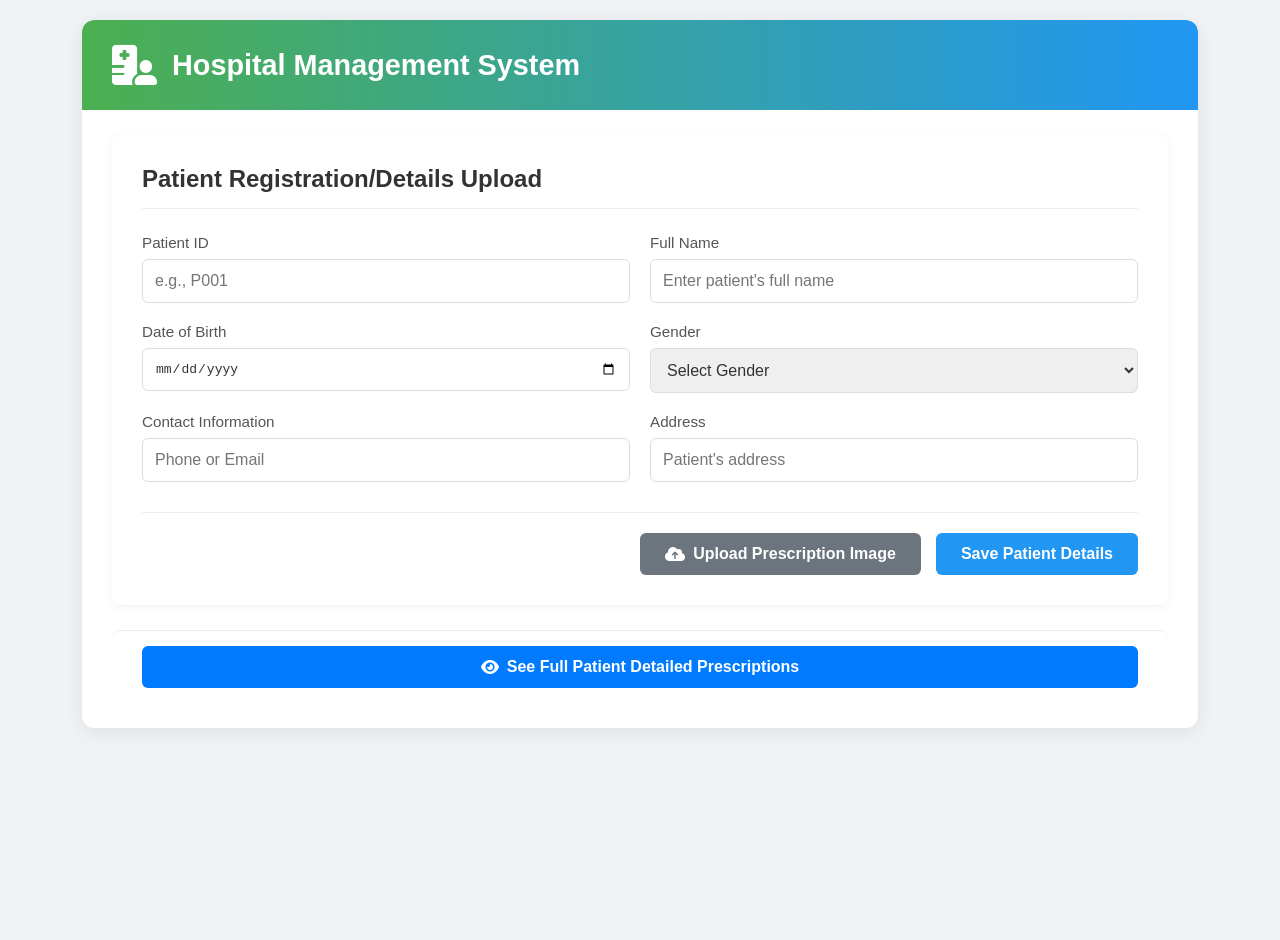
==== index.html @ 3ecc9dad "Prescription Summarization" ====
<!DOCTYPE html>
<html lang="en">
<head>
    <meta charset="UTF-8">
    <meta name="viewport" content="width=device-width, initial-scale=1.0">
    <title>Hospital Management System</title>
    <link rel="stylesheet" href="style.css">
    <link rel="stylesheet" href="https://cdnjs.cloudflare.com/ajax/libs/font-awesome/6.0.0-beta3/css/all.min.css">
</head>
<body>
    <div class="container">
        <header class="header">
            <i class="fa-solid fa-hospital-user header-icon"></i>
            <h1>Hospital Management System</h1>
        </header>

        <section class="card patient-registration">
            <h2>Patient Registration/Details Upload</h2>
            <div class="form-grid">
                <div class="form-group">
                    <label for="patientId">Patient ID</label>
                    <input type="text" id="patientId" name="patientId" placeholder="e.g., P001">
                </div>
                <div class="form-group">
                    <label for="fullName">Full Name</label>
                    <input type="text" id="fullName" name="fullName" placeholder="Enter patient's full name">
                </div>
                <div class="form-group">
                    <label for="dob">Date of Birth</label>
                    <input type="date" id="dob" name="dob">
                </div>
                <div class="form-group">
                    <label for="gender">Gender</label>
                    <select id="gender" name="gender">
                        <option value="">Select Gender</option>
                        <option value="male">Male</option>
                        <option value="female">Female</option>
                        <option value="other">Other</option>
                    </select>
                </div>
                <div class="form-group">
                    <label for="contactInfo">Contact Information</label>
                    <input type="text" id="contactInfo" name="contactInfo" placeholder="Phone or Email">
                </div>
                <div class="form-group">
                    <label for="address">Address</label>
                    <input type="text" id="address" name="address" placeholder="Patient's address">
                </div>
            </div>

            <div class="button-row">
                <div class="upload-btn-wrapper">
                    <button class="btn upload-btn" id="uploadMedicalHistoryVisualBtn"><i class="fas fa-cloud-upload-alt"></i> Upload Prescription Image</button>
                    <input type="file" id="medicalHistoryUpload" name="medicalHistory" accept="image/*" multiple>
                </div>
                <button class="btn primary-btn" id="savePatientDetailsBtn">Save Patient Details</button>
            </div>
        </section>

        <section class="card view-prescriptions-section">
            <button class="btn accent-btn" id="viewPrescriptionsBtn">
                <i class="fas fa-eye"></i> See Full Patient Detailed Prescriptions
            </button>
        </section>

    </div>

    <script src="script.js"></script>
</body>
</html>
---- style.css ----
body {
    font-family: 'Segoe UI', Tahoma, Geneva, Verdana, sans-serif;
    background-color: #f0f2f5;
    margin: 0;
    padding: 20px;
    display: flex;
    justify-content: center;
    align-items: flex-start; /* Align to the top */
    min-height: 100vh;
}

.container {
    width: 90%;
    max-width: 1200px; /* Increased max-width for the new page */
    background-color: #ffffff;
    border-radius: 12px;
    box-shadow: 0 4px 20px rgba(0, 0, 0, 0.08);
    overflow: hidden;
}

/* Header Styling */
.header {
    background: linear-gradient(to right, #4CAF50, #2196F3); /* Green to Blue gradient */
    color: white;
    padding: 25px 30px;
    display: flex;
    align-items: center;
    gap: 15px;
    border-top-left-radius: 12px;
    border-top-right-radius: 12px;
    position: relative; /* For positioning back button */
}

.header-icon {
    font-size: 2.5em;
}

.header h1 {
    margin: 0;
    font-size: 1.8em;
    font-weight: 600;
    flex-grow: 1; /* Allows h1 to take available space */
}

/* Card Styling */
.card {
    background-color: #ffffff;
    border-radius: 8px;
    box-shadow: 0 2px 10px rgba(0, 0, 0, 0.05);
    padding: 30px;
    margin: 25px 30px;
}

.card h2 {
    color: #333;
    margin-top: 0;
    margin-bottom: 25px;
    font-size: 1.5em;
    border-bottom: 1px solid #eee;
    padding-bottom: 15px;
}

/* Form Grid Layout */
.form-grid {
    display: grid;
    grid-template-columns: 1fr 1fr; /* Two columns */
    gap: 20px; /* Space between grid items */
    margin-bottom: 30px;
}

.form-group {
    display: flex;
    flex-direction: column;
}

.form-group label {
    font-weight: 500;
    margin-bottom: 8px;
    color: #555;
    font-size: 0.95em;
}

.form-group input[type="text"],
.form-group input[type="date"],
.form-group select {
    padding: 12px;
    border: 1px solid #ddd;
    border-radius: 6px;
    font-size: 1em;
    color: #333;
    transition: border-color 0.3s ease, box-shadow 0.3s ease;
}

.form-group input[type="text"]:focus,
.form-group input[type="date"]:focus,
.form-group select:focus {
    border-color: #2196F3;
    box-shadow: 0 0 0 3px rgba(33, 150, 243, 0.2);
    outline: none;
}

/* Button Row */
.button-row {
    display: flex;
    justify-content: flex-end; /* Align buttons to the right */
    gap: 15px;
    padding-top: 20px;
    border-top: 1px solid #eee;
}

.btn {
    padding: 12px 25px;
    border: none;
    border-radius: 6px;
    cursor: pointer;
    font-size: 1em;
    font-weight: 600;
    transition: background-color 0.3s ease, transform 0.2s ease, box-shadow 0.3s ease;
    display: inline-flex;
    align-items: center;
    gap: 8px;
    text-decoration: none; /* For button links */
    color: white; /* Default button text color */
}

.primary-btn {
    background-color: #2196F3; /* Blue */
    color: white;
}

.primary-btn:hover {
    background-color: #1976D2; /* Darker blue */
    transform: translateY(-2px);
    box-shadow: 0 4px 12px rgba(33, 150, 243, 0.3);
}

.secondary-btn {
    background-color: #6c757d; /* Gray */
    color: white;
}

.secondary-btn:hover {
    background-color: #5a6268; /* Darker gray */
    transform: translateY(-2px);
    box-shadow: 0 4px 12px rgba(108, 117, 125, 0.3);
}

.accent-btn {
    background-color: #007bff; /* A nice accent blue */
    color: white;
    width: 100%; /* Make the view prescriptions button full width */
    justify-content: center; /* Center content */
}

.accent-btn:hover {
    background-color: #0056b3;
    transform: translateY(-2px);
    box-shadow: 0 4px 12px rgba(0, 123, 255, 0.3);
}


.upload-btn {
    background-color: #6c757d; /* Gray */
    color: white;
}

.upload-btn:hover {
    background-color: #5a6268; /* Darker gray */
    transform: translateY(-2px);
    box-shadow: 0 4px 12px rgba(108, 117, 125, 0.3);
}

/* Custom file input styling */
.upload-btn-wrapper {
    position: relative;
    overflow: hidden;
    display: inline-block;
}

.upload-btn-wrapper input[type=file] {
    font-size: 100px;
    position: absolute;
    left: 0;
    top: 0;
    opacity: 0;
    cursor: pointer;
}

/* View Prescriptions Section (on index.html) */
.view-prescriptions-section {
    margin-top: 0; /* Align with top section */
    padding-top: 15px;
    padding-bottom: 15px;
    border-top: 1px solid #eee;
    text-align: center; /* Center the button */
    box-shadow: none; /* Remove card shadow */
}

/* Styles for patient_prescriptions.html */
.prescription-container .header {
    background: linear-gradient(to right, #28a745, #17a2b8); /* Different gradient for prescription page */
}
.prescription-container .header-icon {
    font-size: 2.2em;
}

.back-button {
    position: absolute;
    right: 30px;
    top: 50%;
    transform: translateY(-50%);
    padding: 8px 15px;
    font-size: 0.9em;
}

.prescription-main-content {
    display: flex;
    gap: 25px; /* Space between left and right panes */
    margin: 25px 30px;
    align-items: stretch; /* Make panes stretch to fill height */
}

.left-pane {
    flex: 0 0 350px; /* Fixed width for left pane */
    padding: 20px;
    max-height: calc(100vh - 180px); /* Adjust height for scroll, considering header/footer */
    overflow-y: auto; /* Enable scrolling for the list */
}

.right-pane {
    flex-grow: 1; /* Right pane takes remaining space */
    padding: 20px;
    max-height: calc(100vh - 180px);
    overflow-y: auto;
}

.left-pane h2, .right-pane h2 {
    margin-bottom: 15px;
    border-bottom: 1px solid #eee;
    padding-bottom: 10px;
}

.search-bar {
    display: flex;
    gap: 10px;
    margin-bottom: 20px;
}

.search-bar input[type="text"] {
    flex-grow: 1;
    padding: 10px;
    border: 1px solid #ddd;
    border-radius: 6px;
}

.prescription-list {
    list-style: none;
    padding: 0;
    margin: 0;
}

.prescription-list li {
    background-color: #f8f9fa;
    border: 1px solid #e9ecef;
    border-radius: 5px;
    padding: 12px 15px;
    margin-bottom: 10px;
    cursor: pointer;
    transition: background-color 0.2s ease, transform 0.2s ease, box-shadow 0.2s ease;
    display: flex;
    align-items: center;
    gap: 10px;
    font-weight: 500;
    color: #333;
}

.prescription-list li:hover {
    background-color: #e2e6ea;
    transform: translateY(-1px);
    box-shadow: 0 2px 8px rgba(0, 0, 0, 0.05);
}

.prescription-list li.active {
    background-color: #d1ecf1; /* Highlight active item */
    border-color: #bee5eb;
    box-shadow: 0 2px 8px rgba(0, 0, 0, 0.1);
}

.prescription-list li i {
    color: #007bff;
}

.prescription-list .placeholder-item {
    text-align: center;
    color: #999;
    font-style: italic;
    background-color: transparent;
    border: none;
    cursor: default;
    padding: 30px 15px;
}
.prescription-list .placeholder-item:hover {
    background-color: transparent;
    transform: none;
    box-shadow: none;
}


.detail-header {
    display: flex;
    justify-content: space-between;
    align-items: center;
    margin-bottom: 15px;
    border-bottom: 1px solid #eee;
    padding-bottom: 10px;
}

.patient-id-display {
    font-size: 1.1em;
    font-weight: 600;
    color: #007bff;
}

.prescription-detail-content {
    background-color: #fdfdfd;
    border: 1px solid #eee;
    border-radius: 5px;
    padding: 20px;
    min-height: 250px; /* Ensure some height for content */
}

.prescription-detail-content .placeholder-text {
    text-align: center;
    color: #999;
    font-style: italic;
    padding: 50px 0;
    display: flex;
    flex-direction: column;
    align-items: center;
    gap: 10px;
}
.prescription-detail-content .placeholder-text i {
    font-size: 2em;
    color: #ccc;
}

/* Add this to the end of your style.css */

.patient-general-details {
    background-color: #e9f7ef; /* Light green background */
    border: 1px solid #d4edda;
    border-radius: 8px;
    padding: 15px;
    margin-bottom: 20px;
    font-size: 0.95em;
    color: #333;
}

.patient-general-details p {
    margin: 5px 0;
}

.patient-general-details p strong {
    color: #28a745; /* Green text for labels */
}

.patient-general-details .not-found {
    color: #dc3545; /* Red for not found message */
    font-style: italic;
    text-align: center;
}


.image-display {
    text-align: center;
    margin-bottom: 20px;
}
.image-display img {
    max-width: 100%;
    height: auto;
    border: 1px solid #ddd;
    border-radius: 8px;
    box-shadow: 0 2px 10px rgba(0, 0, 0, 0.05);
    max-height: 300px; /* Limit image height to prevent excessive scrolling */
    object-fit: contain; /* Ensure image fits within bounds */
}

.summary-text {
    white-space: pre-wrap; /* Preserve whitespace and line breaks */
    background-color: #e9ecef;
    border: 1px solid #dee2e6;
    border-radius: 5px;
    padding: 15px;
    font-family: 'Consolas', 'Courier New', monospace;
    color: #333;
    font-size: 0.95em;
    max-height: 250px; /* Limit summary height */
    overflow-y: auto;
}

.action-buttons {
    display: flex;
    justify-content: flex-end;
    gap: 10px;
    margin-top: 20px;
    border-top: 1px solid #eee;
    padding-top: 15px;
}


/* Responsive adjustments */
@media (max-width: 992px) {
    .prescription-main-content {
        flex-direction: column;
        margin: 15px 20px;
    }
    .left-pane, .right-pane {
        flex: none; /* Remove fixed flex basis */
        width: 100%; /* Take full width */
        max-height: none; /* Remove height limits to allow natural flow */
        margin: 0;
    }
    .header {
        flex-wrap: wrap; /* Allow header items to wrap */
        padding-bottom: 15px; /* Adjust padding */
    }
    .back-button {
        position: static; /* Position normally */
        transform: none; /* Remove transform */
        margin-top: 10px; /* Add margin */
        width: 100%; /* Full width */
        order: 3; /* Place at the bottom */
    }
    .header h1 {
        font-size: 1.6em;
    }
}

@media (max-width: 768px) {
    .form-grid {
        grid-template-columns: 1fr; /* Single column on smaller screens */
    }
    .button-row {
        flex-direction: column;
        align-items: stretch;
    }
    .btn {
        width: 100%;
        justify-content: center;
    }
    .header h1 {
        font-size: 1.5em;
    }
    .header-icon {
        font-size: 2em;
    }
    body {
        padding: 10px;
    }
    .container {
        width: 100%;
        margin: 0;
        border-radius: 0;
        box-shadow: none;
    }
    .card {
        margin: 15px 10px;
        padding: 20px;
    }
    .header {
        padding: 15px 20px;
    }
}
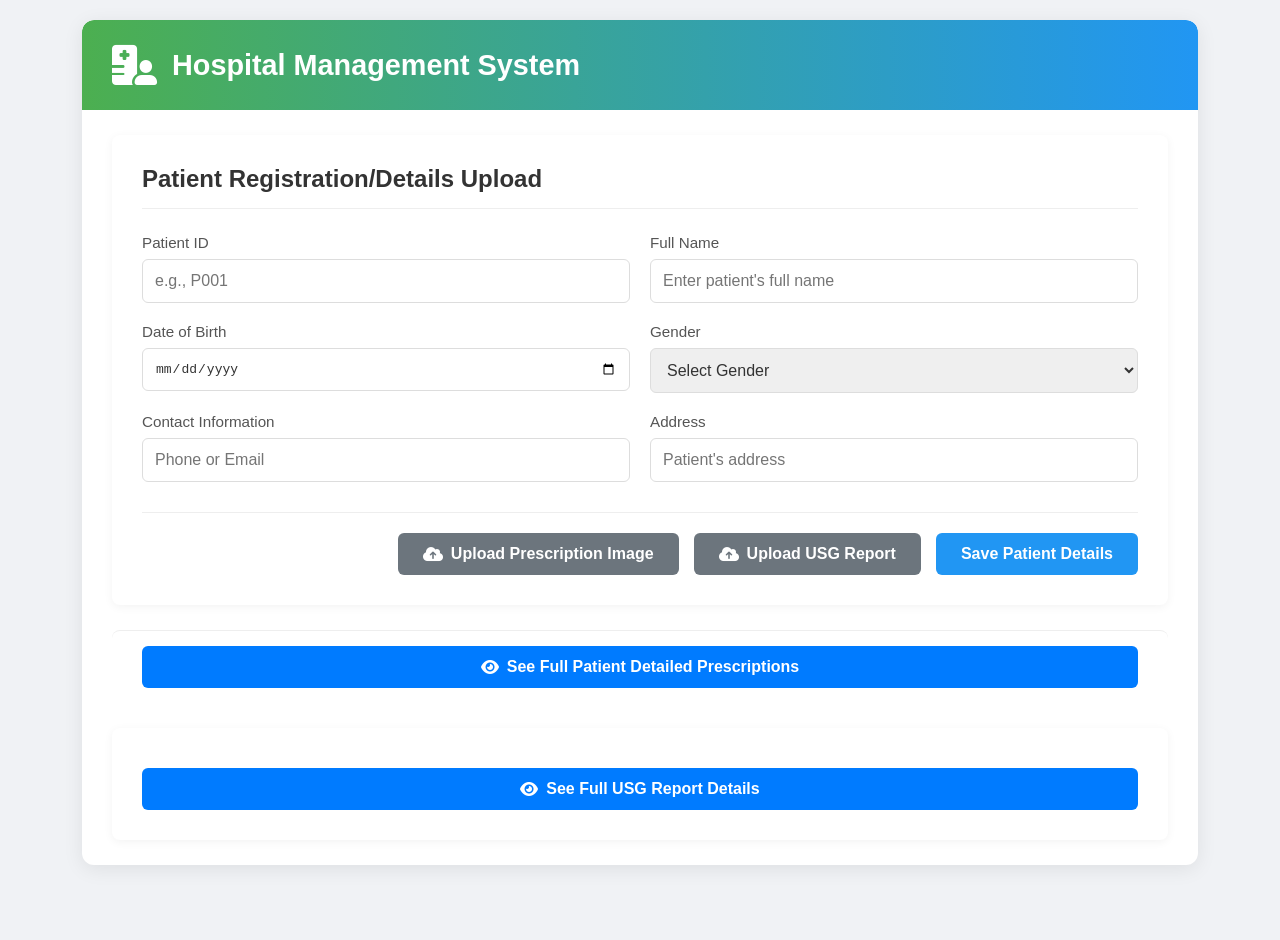
==== commit bc1c2508: "Prescription, usg summarization code templates" ====
--- a/index.html
+++ b/index.html
@@ -53,6 +53,12 @@
                     <button class="btn upload-btn" id="uploadMedicalHistoryVisualBtn"><i class="fas fa-cloud-upload-alt"></i> Upload Prescription Image</button>
                     <input type="file" id="medicalHistoryUpload" name="medicalHistory" accept="image/*" multiple>
                 </div>
+
+                <div class="upload-btn-wrapper">
+                    <button class="btn upload-btn" id="uploadUsgReportVisualBtn"><i class="fas fa-cloud-upload-alt"></i> Upload USG Report</button>
+                    <input type="file" id="usgReportUpload" name="usgReport" accept="image/*, .pdf" multiple>
+                </div>
+
                 <button class="btn primary-btn" id="savePatientDetailsBtn">Save Patient Details</button>
             </div>
         </section>
@@ -61,6 +67,13 @@
             <button class="btn accent-btn" id="viewPrescriptionsBtn">
                 <i class="fas fa-eye"></i> See Full Patient Detailed Prescriptions
             </button>
+
+        </section>
+
+         <section class="card view-usg-section">
+           <button class="btn accent-btn" id="viewUsgReportsBtn" style="margin-top: 10px;">
+                <i class="fas fa-eye"></i> See Full USG Report Details
+            </button>
         </section>
 
     </div>
--- a/style.css
+++ b/style.css
@@ -159,6 +159,96 @@
 }
 
 
+/* --- New Styles for patient_usg.html --- */
+
+.patient-details-usg {
+    background-color: #f7f7e9; /* Light yellow background for USG details */
+    border: 1px solid #e2e6c7;
+}
+
+.patient-details-usg p strong {
+    color: #8c8c00; /* Darker yellow/olive color for labels */
+}
+
+.usg-reports-view {
+    /* Reusing .card for general styling, but adding a custom class */
+}
+
+.reports-container {
+    display: flex;
+    gap: 25px; /* Space between the list and details panes */
+    align-items: stretch;
+}
+
+.reports-list {
+    flex: 0 0 350px; /* Fixed width for the list pane, matching prescriptions page */
+    padding: 20px;
+    background-color: #fcfcfc;
+    border-radius: 8px;
+    border: 1px solid #f0f0f0;
+    max-height: calc(100vh - 250px);
+    overflow-y: auto;
+}
+
+.report-list-items {
+    list-style: none;
+    padding: 0;
+    margin: 0;
+}
+
+.report-list-items li {
+    background-color: #f8f9fa;
+    border: 1px solid #e9ecef;
+    border-radius: 5px;
+    padding: 12px 15px;
+    margin-bottom: 10px;
+    cursor: pointer;
+    transition: background-color 0.2s ease, transform 0.2s ease, box-shadow 0.2s ease;
+    display: flex;
+    align-items: center;
+    gap: 10px;
+    font-weight: 500;
+    color: #333;
+}
+
+.report-list-items li:hover {
+    background-color: #e2e6ea;
+    transform: translateY(-1px);
+    box-shadow: 0 2px 8px rgba(0, 0, 0, 0.05);
+}
+
+.report-list-items li.active {
+    background-color: #d1ecf1; /* Highlight active item */
+    border-color: #bee5eb;
+    box-shadow: 0 2px 8px rgba(0, 0, 0, 0.1);
+}
+
+.report-details-content {
+    flex-grow: 1; /* Details pane takes remaining space */
+}
+
+.report-details-usg {
+    /* Styles for the inner content container */
+    background-color: #fdfdfd;
+    border: 1px solid #eee;
+    border-radius: 5px;
+    padding: 20px;
+    min-height: 250px;
+    overflow-y: auto;
+}
+
+/* Responsive adjustments for USG page */
+@media (max-width: 992px) {
+    .reports-container {
+        flex-direction: column;
+    }
+    .reports-list {
+        flex: none;
+        width: 100%;
+        max-height: none;
+    }
+}
+
 .upload-btn {
     background-color: #6c757d; /* Gray */
     color: white;
